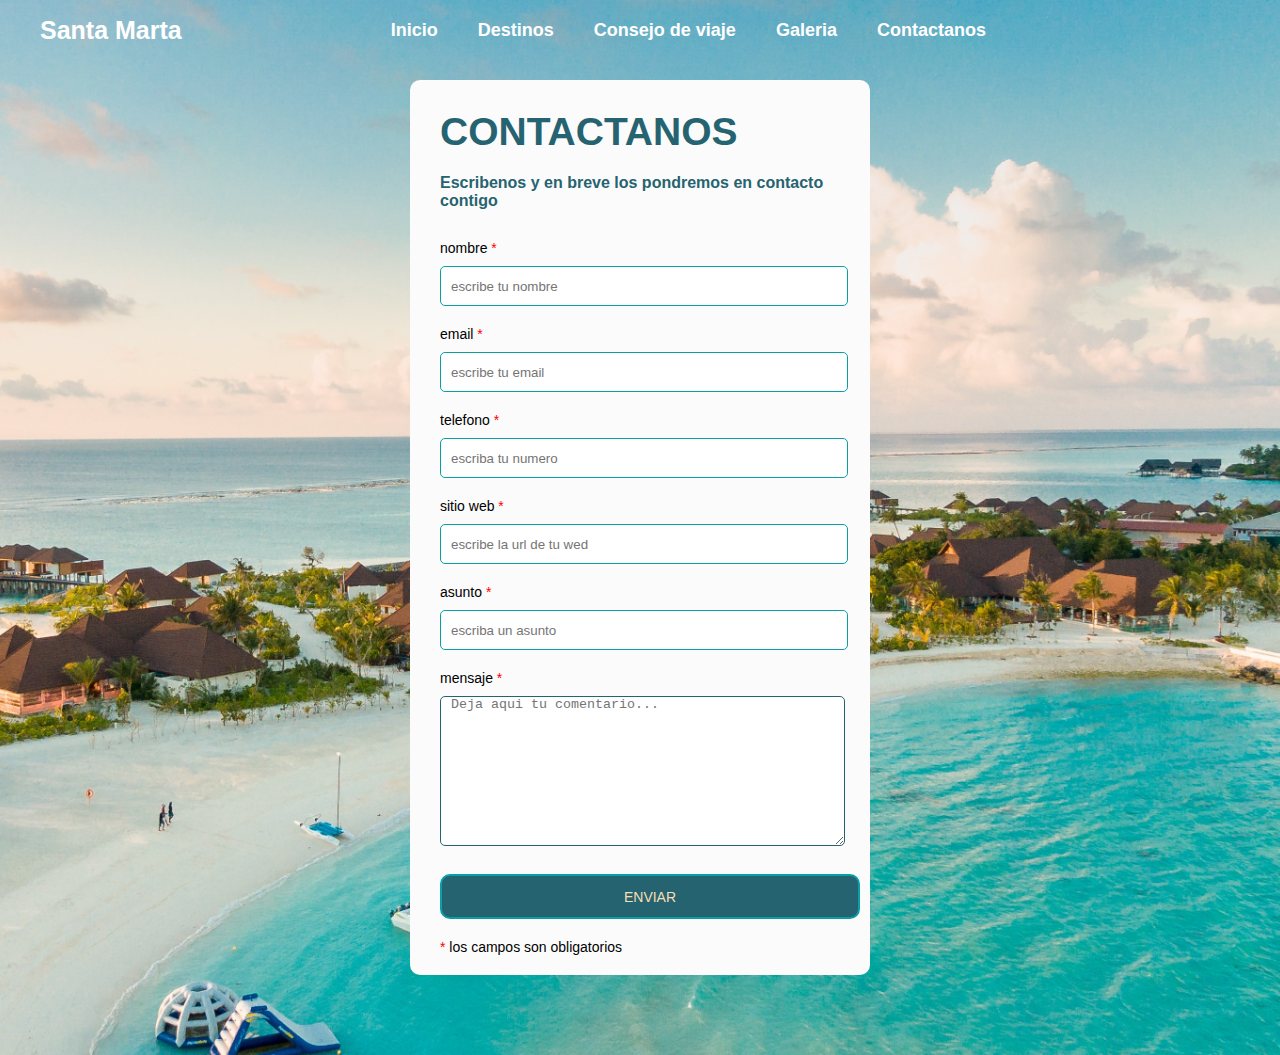
==== Contactanos.html @ 61d43684 "Add files via upload" ====
<!DOCTYPE html>
<html lang="en">
<head>
    <meta charset="UTF-8">
    <meta name="viewport" content="width=device-width, initial-scale=1.0">
    <title>EJERCICIO DE REPASO</title>
    <link rel="stylesheet" href="guia contacto/hojaestilo.css">
</head>
<body>
    <!DOCTYPE html>
<html lang="es">
<head>
    <meta charset="UTF-8">
    <meta http-equiv="X-UA-Compatible" content="IE=edge">
    <meta name="viewport" content="width=device-width, initial-scale=1.0">
    <title>Turismo</title>
    <link rel="stylesheet" href="https://cdnjs.cloudflare.com/ajax/libs/font-awesome/6.4.0/css/all.min.css" integrity="sha512-iecdLmaskl7CVkqkXNQ/ZH/XLlvWZOJyj7Yy7tcenmpD1ypASozpmT/E0iPtmFIB46ZmdtAc9eNBvH0H/ZpiBw==" crossorigin="anonymous" referrerpolicy="no-referrer" />
    <link
    rel="stylesheet"
    href="https://cdn.jsdelivr.net/npm/swiper@9/swiper-bundle.min.css"
    />
    <link rel="stylesheet" href="style.css">
</head>
<body>

    <header class="header">
        <div class="menu container">
            <a href="index.html" class="logo">Santa Marta</a>
            <input type="checkbox" id="menu" />
            <label for="menu">
                <img src="images/menu.png" class="menu-icon" alt="">
            </label>
            <nav class="navbar">
                <ul>
                    <li><a href="index.html">Inicio</a></li>
                    <li><a href="Destinos.html">Destinos</a></li>
                    <li><a href="Consejos de viaje.html">Consejo de viaje</a></li>
                    <li><a href="Galeria.html">Galeria</a></li>
                    <li><a href="Contactanos.html">Contactanos</a></li>
                </ul>
            </nav>
            <div class="icons">
                <i class="fa-brands fa-facebook"></i>
                <i class="fa-brands fa-x"></i>
                <i class="fa-brands fa-instagram"></i>
            </div>
        </div>
    <div class="contact_form">
        <div class="formulario">    
           
            <h1> CONTACTANOS</h1>
            <h3> Escribenos y en breve los pondremos en contacto contigo </h3>

            <form method="post">
                <p>
                    <label for="Colocar_nombre">nombre
                        <span class="obligatorio">*</span>
                    </label>
                    <input type="text" placeholder="escribe tu nombre" >
                </p>
                <p> 
                    <label for="name">email
                        <span class="obligatorio">*</span>
                    </label>
                    <input type="email" placeholder="escribe tu email">
                </p>
                <p>
                    <label for="phone">telefono
                        <span class="obligatorio">*</span>
                    </label>
                    <input type="tel" placeholder="escriba tu numero">
                </p>
                <p>
                    <label for="name">sitio web
                        <span class="obligatorio">*</span>
                    </label>
                    <input type="url" placeholder="escribe la url de tu wed">
                </p>
                <p>
                    <label for="name">asunto
                        <span class="obligatorio">*</span>
                    </label>
                    <input type="text" placeholder="escriba un asunto">
                </p>
                <p>
                    <label class="mensaje">mensaje
                    <span class="obligatorio">*</span>
                    </label>
                    <textarea class="texto_mensaje" id="mensaje" required="obligatorio" placeholder="Deja aqui tu comentario..."></textarea>
                </p>
                    <button type="submit">
                    <p>ENVIAR</p>
                </button>
                <P class="AVISO">
                    <span class="obligatorio"> *</span> los campos son obligatorios
                    </p>
            </form>
        </div>
    </div>
</body>
</html>
---- guia contacto/hojaestilo.css ----
@import url('https://fonts.googleapis.com/css2?family=Roboto+Condensed:wght@400;700&display=swap');

/*
font-family: 'Roboto Condensed', sans-serif;
*/

*{
    margin: 0;
    padding: 0;
    box-sizing: border-box;
    text-decoration: none;
    list-style: none;
}

body 
{
    font-family: Arial, Helvetica, sans-serif;
}

.container 
{
    max-width: 1200px;
    margin: 0 auto;
}

.header 
{
    background-image: url(images/buceo.jpg);
    background-position: center center;
    background-repeat: no-repeat;
    background-size: cover;
    display: flex;
    position: relative;
    min-height: 100vh;
    align-items: center;
}

.menu 
{
    position: absolute;
    top: 0;
    left: 0;
    right: 0;
    display: flex;
    align-items: center;
    justify-content: space-between;
}

.logo 
{
    color: #ffffff;
    font-size: 25px;
    font-weight: bold;
}

.menu .navbar ul li 
{
    position: relative;
    float: left;
}

.menu .navbar ul li a 
{
    font-size: 18px;
    padding: 20px;
    color: #ffffff;
    display: block;
    font-weight: bold;
}

.menu .navbar ul li a:hover 
{
    color: #266371;

}

.icons 
{
    display: flex;
}

.icons i 
{
    font-size: 25px;
    color: #ffffff;
    margin-right: 15px;
    cursor: pointer;
}

.icons i:hover 
{
    color: #266371;
}

#menu 
{
    display: none;
}

.menu-icono 
{
    width: 25px;
}

.menu label 
{
    cursor: pointer;
    display: none;
}

.section h2  {
    text-transform: uppercase;
    color: #ffffff;
}
.section p {
    text-align: justify;
    text-transform: lowercase;
}

.header-text 
{
    width: 40%;
}

.header-text h1 
{
    font-size: 70px;
    line-height: 80px;
    font-weight: 700;
    text-transform: uppercase;
    color: #266371;
    margin-bottom: 25px;
    font-family: 'Roboto Condensed', sans-serif;
}

.header-text p 
{
    font-size: 18px;
    color: #ffffff;
    font-weight: 500;
    margin-bottom: 25px;
}

.btn-1 
{
    display: inline-block;
    padding: 13px 20px;
    border-radius: 25px;
    text-transform: uppercase;
    color: #ffffff;
    background-color: #099fa6;
    box-shadow: 0 0 20px rgba(0, 0, 0, 0.4);
    font-family: 'Roboto Condensed', sans-serif;
}
    
.btn-1:hover 
{
    background-color: #266371;
}

.images 
{
    width: 800px;
    height: 380px;
    position: absolute;
    right: 0;
}

.swiper 
{
    width: 100%;
    height: 100%;
}

.swiper-slide 
{
    display: flex;
    justify-content: center;
    align-items: center;
    position: relative;
}

.swiper-slide h3 
{
    position: absolute;
    left: 20px;
    bottom: 20px;
    color: #ffffff;
    font-family: 'Roboto Condensed', sans-serif;
    font-size: 40px;
    text-transform: uppercase;
}

.swiper-slide img 
{
    display: block;
    width: 100%;
    height: 100%;
    object-fit: cover;
    border-radius: 15px;
}

.rows 
{
    width: 180px;
    position: absolute;
    right: 620px;
    bottom: 180px;
}

.swiper-button-prev 
{
    height: 50px;
    width: 50px;
    border: 2px solid #ffffff;
    border-radius: 50%;
    font-size: 15px;
}

.swiper-button-next 
{
    height: 50px;
    width: 50px;
    border: 2px solid #ffffff;
    border-radius: 50%;
    font-size: 15px;
}

.swiper-button-prev::after 
{
    font-size: 25px;
    color: #ffffff;
}

.swiper-button-next::after 
{
    font-size: 25px;
    color: #ffffff;
}
@media(max-width:991px) 
{
    .menu {
        padding: 30px;
    }

    .menu label {
        display: initial;
    }

    .menu .navbar {
        position: absolute;
        top: 100%;
        left: 0;
        right: 0;
        background-color: #3f3f3f48;
        backdrop-filter: blur(5px);
        display: none;
    }

    .menu .navbar ul li {
        width: 100%;
    }

    #menu:checked ~ .navbar {
        display: initial;
    }

    .icons {
        display: none;
    }

    .header {
        padding: 80px 30px 50px 30px;
        align-items: self-start;
        flex-direction: column;
        align-items: center;
    }

    .header-text {
        text-align: center;
        width: 100%;
        margin-bottom: 30px;
    }

    .header-text h1 {
        margin-bottom: 10px;
    }

    .images {
        position: initial;
        width: 300px;
        height: 300px;
    }

    .rows {
        display: none;
    }
   
}






span{
    color: red;
}
h1{
font-size: 39px;
text-align: left;
padding-bottom: 20px;
color: #266371;
}
input
{
    background-color: white;
    width: 408px;
    height: 40px;
    border-radius: 5px;
    border-style: solid;
    border-width: 1px;
    border-color: #099fa6;
    margin-top: 10px;
    padding-left: 10px;
    margin-bottom: 20px;
}
textarea{
    background-color: white;
    width: 405px;
    height: 150px;
    border-radius: 5px;
    border-style: solid;
    border-width: 1px;
    border-color: #266371;
    margin-top: 10px;
    padding-left: 10px;
    margin-bottom: 15px;
}
h3{
    font-size: 16px;
    padding-bottom: 30px;
    color: #266371;
}
p{
    font-size: 14px;
    color: black;
}
label{
    display: block;
    float: center;
    }
        body{
        height: 100%;
        font-family: sans-serif;
        background-color: wheat;
    }
        button p{
        color: wheat;
    }
        button{
        height: 45px;
        padding-left: 5px;
        padding-right: 5px;
        margin-bottom: 20px;
        margin-top: 10px;
        text-transform: uppercase;
        background-color: #266371;
        border-color: #099fa6;
        border-style: solid;
        border-radius: 10px;
        width: 420px;
        cursor: pointer;
}
.contact_form{
    width: 460px;
    height: auto;
    margin: 80px auto;
    border-radius: 10px;
    padding-top: 30px;
    padding-bottom: 20px;
    background-color: #fbfbfb;
    padding-left: 30px;
}
.formulario textarea:focus
{
    outline: 0;
    border: 1px solid blue;
}
.aviso{
    font-size: 13px;
    color: green;
}
---- style.css ----
@import url('https://fonts.googleapis.com/css2?family=Roboto+Condensed:wght@400;700&display=swap');

/*
font-family: 'Roboto Condensed', sans-serif;
*/

*{
    margin: 0;
    padding: 0;
    box-sizing: border-box;
    text-decoration: none;
    list-style: none;
}

body 
{
    font-family: Arial, Helvetica, sans-serif;
}

.container 
{
    max-width: 1200px;
    margin: 0 auto;
}

.header 
{
    background-image: url(images/bg.jpg);
    background-position: center center;
    background-repeat: no-repeat;
    background-size: cover;
    display: flex;
    position: relative;
    min-height: 100vh;
    align-items: center;
}

.menu 
{
    position: absolute;
    top: 0;
    left: 0;
    right: 0;
    display: flex;
    align-items: center;
    justify-content: space-between;
}

.logo 
{
    color: #ffffff;
    font-size: 25px;
    font-weight: bold;
}

.menu .navbar ul li 
{
    position: relative;
    float: left;
}

.menu .navbar ul li a 
{
    font-size: 18px;
    padding: 20px;
    color: #ffffff;
    display: block;
    font-weight: bold;
}

.menu .navbar ul li a:hover 
{
    color: #266371;

}

.icons 
{
    display: flex;
}

.icons i 
{
    font-size: 25px;
    color: #ffffff;
    margin-right: 15px;
    cursor: pointer;
}

.icons i:hover 
{
    color: #266371;
}

#menu 
{
    display: none;
}

.menu-icono 
{
    width: 25px;
}

.menu label 
{
    cursor: pointer;
    display: none;
}

.header-text 
{
    width: 40%;
}

.header-text h1 
{
    font-size: 70px;
    line-height: 80px;
    font-weight: 700;
    text-transform: uppercase;
    color: #266371;
    margin-bottom: 25px;
    font-family: 'Roboto Condensed', sans-serif;
}

.header-text p 
{
    font-size: 18px;
    color: #ffffff;
    font-weight: 500;
    margin-bottom: 25px;
}

.btn-1 
{
    display: inline-block;
    padding: 13px 20px;
    border-radius: 25px;
    text-transform: uppercase;
    color: #ffffff;
    background-color: #099fa6;
    box-shadow: 0 0 20px rgba(0, 0, 0, 0.4);
    font-family: 'Roboto Condensed', sans-serif;
}
    
.btn-1:hover 
{
    background-color: #266371;
}

.images 
{
    width: 800px;
    height: 380px;
    position: absolute;
    right: 0;
}

.swiper 
{
    width: 100%;
    height: 100%;
}

.swiper-slide 
{
    display: flex;
    justify-content: center;
    align-items: center;
    position: relative;
}

.swiper-slide h3 
{
    position: absolute;
    left: 20px;
    bottom: 20px;
    color: #ffffff;
    font-family: 'Roboto Condensed', sans-serif;
    font-size: 40px;
    text-transform: uppercase;
}

.swiper-slide img 
{
    display: block;
    width: 100%;
    height: 100%;
    object-fit: cover;
    border-radius: 15px;
}

.rows 
{
    width: 180px;
    position: absolute;
    right: 620px;
    bottom: 180px;
}

.swiper-button-prev 
{
    height: 50px;
    width: 50px;
    border: 2px solid #ffffff;
    border-radius: 50%;
    font-size: 15px;
}

.swiper-button-next 
{
    height: 50px;
    width: 50px;
    border: 2px solid #ffffff;
    border-radius: 50%;
    font-size: 15px;
}

.swiper-button-prev::after 
{
    font-size: 25px;
    color: #ffffff;
}

.swiper-button-next::after 
{
    font-size: 25px;
    color: #ffffff;
}
@media(max-width:991px) 
{
    .menu {
        padding: 30px;
    }

    .menu label {
        display: initial;
    }

    .menu .navbar {
        position: absolute;
        top: 100%;
        left: 0;
        right: 0;
        background-color: #3f3f3f48;
        backdrop-filter: blur(5px);
        display: none;
    }

    .menu .navbar ul li {
        width: 100%;
    }

    #menu:checked ~ .navbar {
        display: initial;
    }

    .icons {
        display: none;
    }

    .header {
        padding: 80px 30px 50px 30px;
        align-items: self-start;
        flex-direction: column;
        align-items: center;
    }

    .header-text {
        text-align: center;
        width: 100%;
        margin-bottom: 30px;
    }

    .header-text h1 {
        margin-bottom: 10px;
    }

    .images {
        position: initial;
        width: 300px;
        height: 300px;
    }

    .rows {
        display: none;
    }
   
}

.carrusel {
    width: 1280px;
    height: auto;
    margin: 50px auto 0;
    overflow: hidden;

}

.carrusel ul {
    display: flex;
    padding: 0;
    width: 400%;
    animation: slide 20s infinite alternate ease-in-out;
}

.carrusel li {
    width: 100%;
    list-style: none;
    position: relative;
}
 .carrusel img {
    width: 600px;
    height: 400px;

 }

 @keyframes slide {
    0% { margin-left: 0; }
    20% { margin-left: 0; }

    25% { margin-left: -100%; }
    45% { margin-left: -100%; }

    50% { margin-left: -200%; }
    70% { margin-left: -200%; }

    75% { margin-left: -300%; }
    100% { margin-left: -300%; }
 }
 .table {
    margin-top: 20px;
    margin-left: 10% auto;
    margin-right: 10% auto;
    text-align: center;
    align-items: center;
    background-color: #266371;
  }
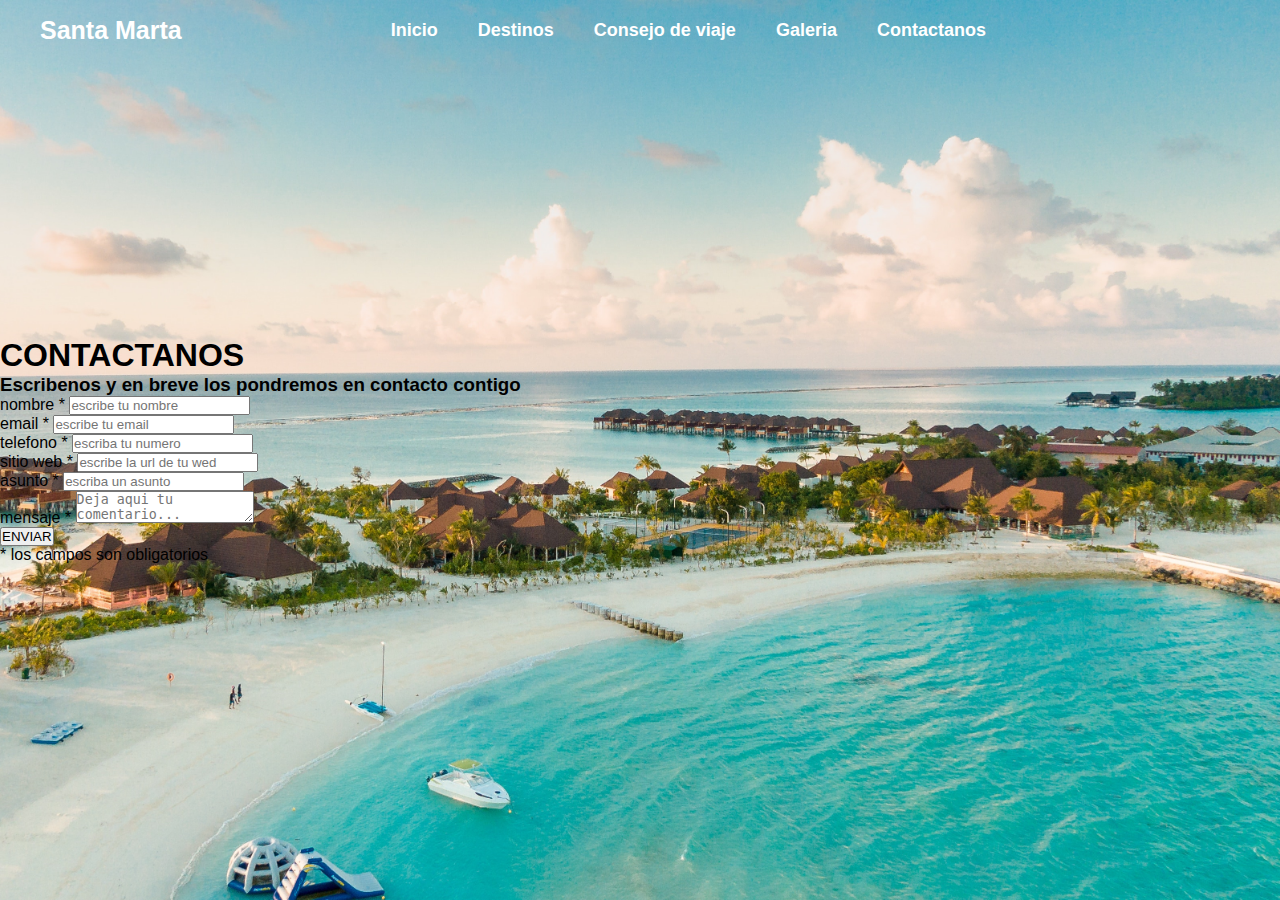
==== commit 6537c8bb: "Add files via upload" ====
--- a/Contactanos.html
+++ b/Contactanos.html
@@ -3,8 +3,8 @@
 <head>
     <meta charset="UTF-8">
     <meta name="viewport" content="width=device-width, initial-scale=1.0">
-    <title>EJERCICIO DE REPASO</title>
-    <link rel="stylesheet" href="guia contacto/hojaestilo.css">
+    <title>contacto</title>
+    <link rel="stylesheet" href="hojaestilo.css">
 </head>
 <body>
     <!DOCTYPE html>
